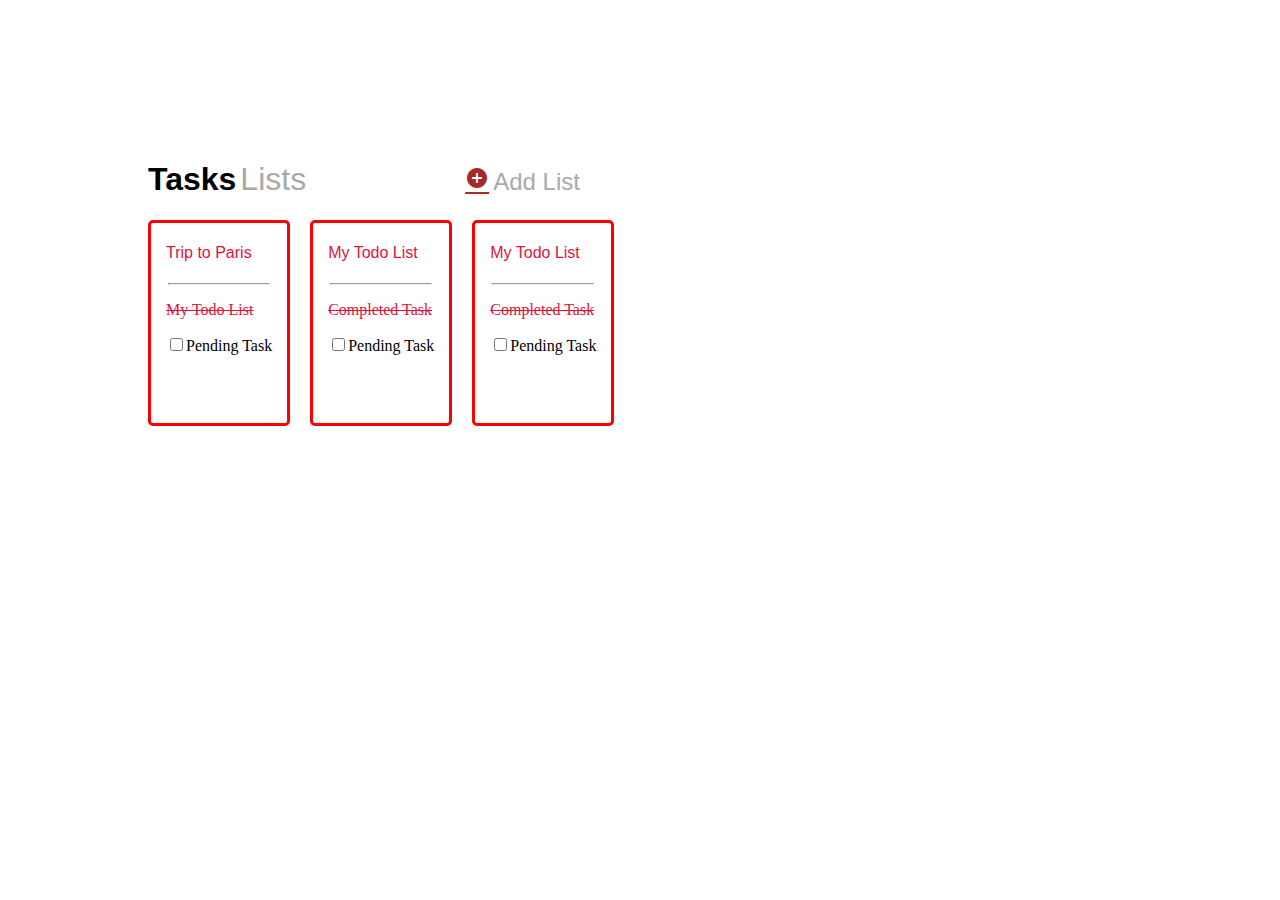
==== index.html @ 5e2bc0c3 "Committed" ====
<!DOCTYPE html>
<html lang="en">
<head>
    <meta charset="UTF-8">
    <meta http-equiv="X-UA-Compatible" content="IE=edge">
    <meta name="viewport" content="width=device-width, initial-scale=1.0">
    <title>Document</title>
    <link rel="stylesheet" href="./style.css">
    <link rel="stylesheet" href="https://fonts.googleapis.com/icon?family=Material+Icons">
</head>
<body>
    <div class="taskadd">
    <div class="lis">
    <h1 class="hbold">Tasks</h1>
    <h1 class="hlight">Lists</h1>
    </div>
    <div class="add">
     <a href="./index3.html" <span class="material-icons">add_circle</span> </a>
    <h2 class="addl">Add List</23>
    </div>
    </div>
    <div class="flex-container">
        <div class="flex-items">
           <h4 style="font-family: sans-serif;font-weight: lighter;color:crimson">Trip to Paris</h4>
           <hr style="width: 100px;">
           <p style="text-decoration: line-through; color:crimson;">My Todo List</p>
           <input type="checkbox">Pending Task 
        </div>
        <div class="flex-items itemmarg1">
            <h4 style="font-family: sans-serif;font-weight: lighter;color:crimson">My Todo List</h4>
            <hr style="width: 100px;">
            <p style="text-decoration: line-through; color:crimson;">Completed Task</p>
            <input type="checkbox">Pending Task
        </div> 
        <div class="flex-items itemmarg2">
            <h4 style="font-family: sans-serif;font-weight: lighter;color:crimson">My Todo List</h4>
            <hr style="width: 100px;">
            <p style="text-decoration: line-through; color:crimson;">Completed Task</p>
            <input type="checkbox">Pending Task
        </div>
    
    </div>

</body>
</html>
---- style.css ----
.taskadd{
    margin-top: 140px;
    margin-right: 140px;
    margin-left:140px;
}
.lis{
    display:inline-block;
}
.hbold{
    
    font-family: sans-serif;
    display: inline-block;
    
}
.hlight{
    font-family: sans-serif;
    color:darkgrey;
    font-weight: lighter;
    display:inline-block
       
}
.add{
    display:inline-block;
    margin-left:155px
}
.material-icons{
    color:brown;
    
}
.addl{
    font-family: sans-serif;
    color:darkgrey;
    font-weight: lighter;
    display:inline-block
}
.flex-container{
    display: flex;
    margin-left:140px
    
}
.flex-items{
    padding-left:15px;
    padding-right:15px;
    height: 200px;
    border:3px solid red;
    border-radius: 5px;
}
.itemmarg1{
    margin-left:20px;
}
.itemmarg2{
    margin-left:20px;
}
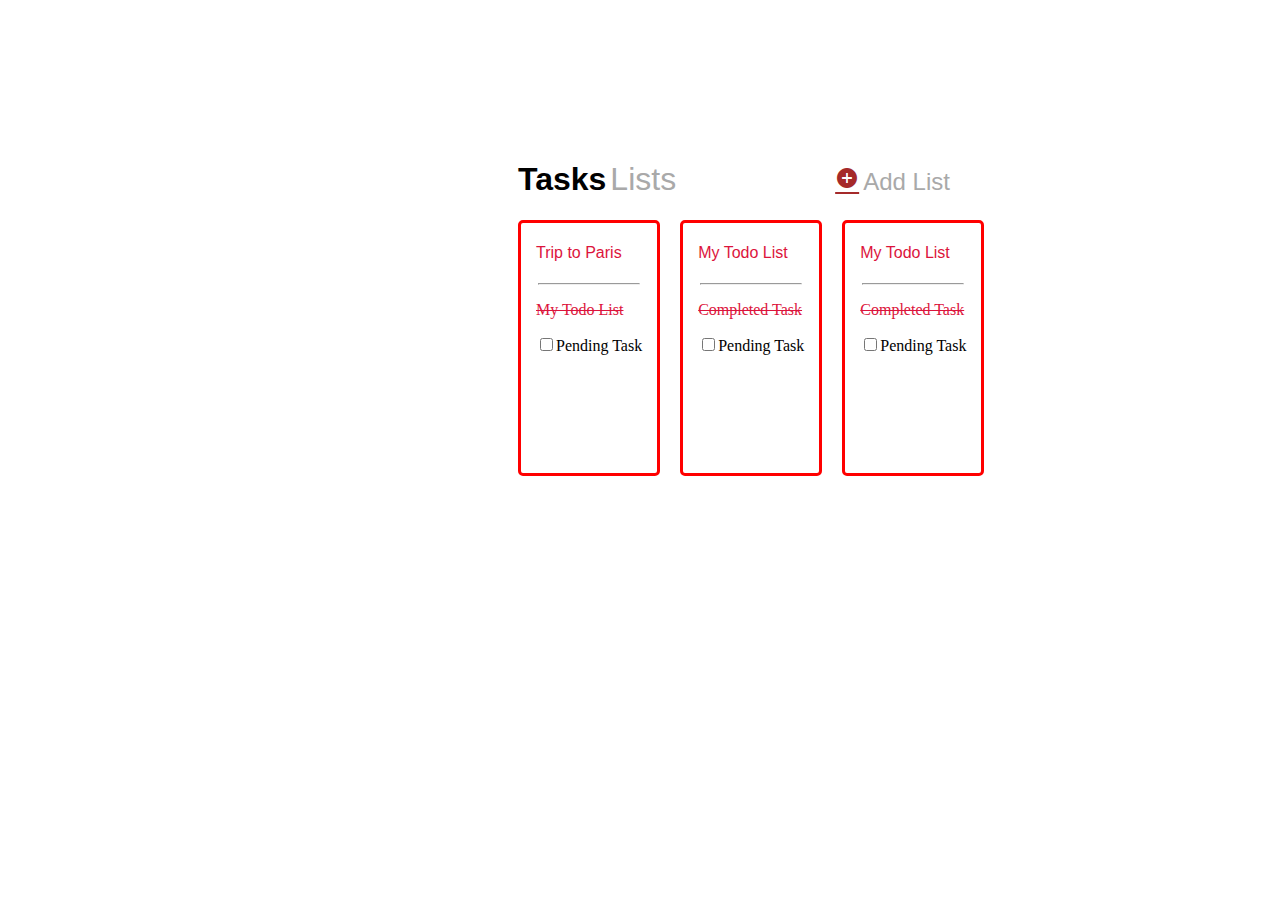
==== commit d552df9a: "Committed" ====
--- a/index.html
+++ b/index.html
@@ -9,6 +9,7 @@
     <link rel="stylesheet" href="https://fonts.googleapis.com/icon?family=Material+Icons">
 </head>
 <body>
+    <div class="flex">
     <div class="taskadd">
     <div class="lis">
     <h1 class="hbold">Tasks</h1>
@@ -40,6 +41,6 @@
         </div>
     
     </div>
-
+</div>
 </body>
 </html>--- a/style.css
+++ b/style.css
@@ -1,3 +1,6 @@
+.flex{
+    margin-left:370px;
+}
 .taskadd{
     margin-top: 140px;
     margin-right: 140px;
@@ -35,13 +38,13 @@
 }
 .flex-container{
     display: flex;
-    margin-left:140px
+    margin-left:140px;
     
 }
 .flex-items{
     padding-left:15px;
     padding-right:15px;
-    height: 200px;
+    height: 250px;
     border:3px solid red;
     border-radius: 5px;
 }
